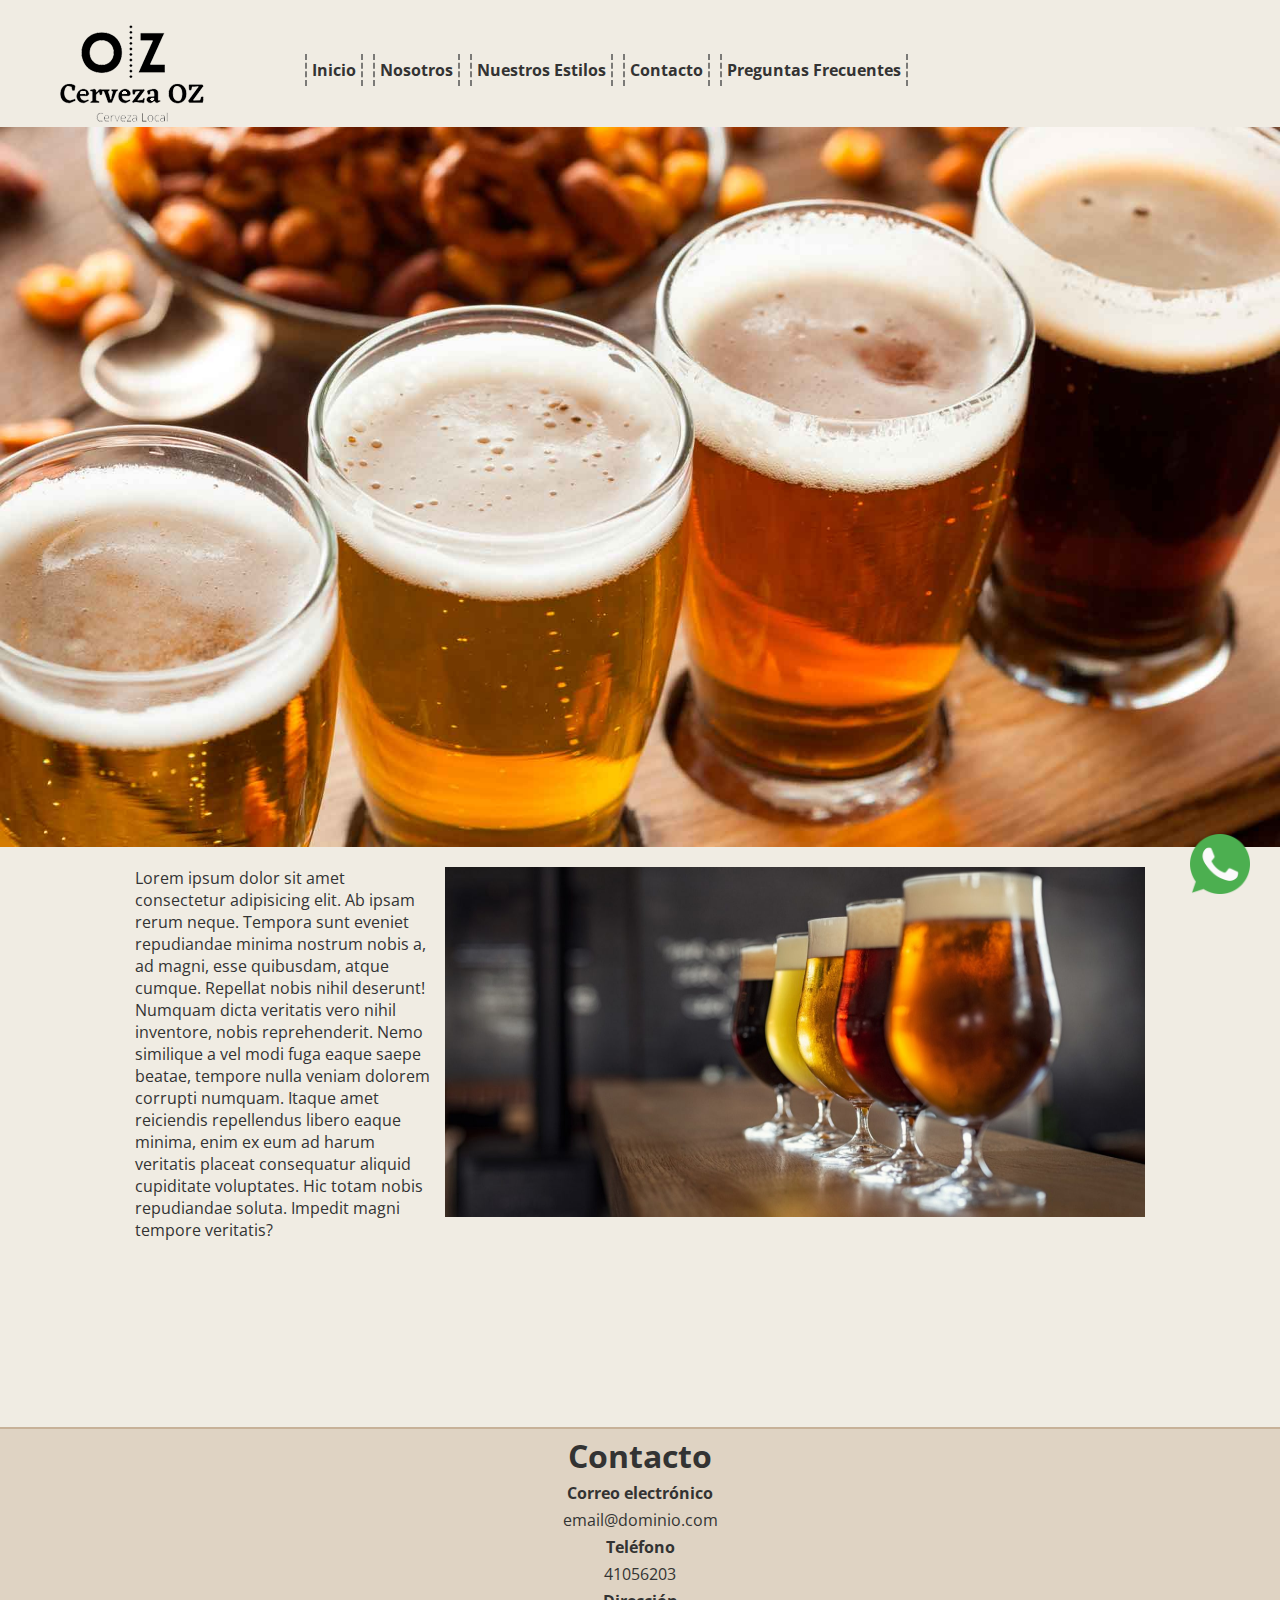
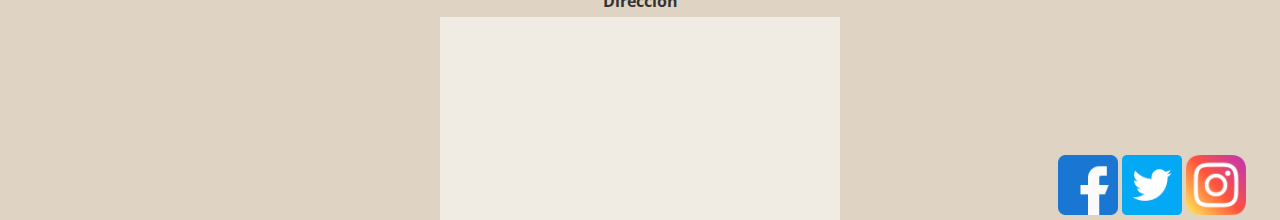
==== index.html @ 5f1de96c "Iniciando GIT en el Proyecto" ====
<!DOCTYPE html>
<html lang="en">

<head>
    <meta charset="UTF-8">
    <meta http-equiv="X-UA-Compatible" content="IE=edge">
    <meta name="viewport" content="width=device-width, initial-scale=1.0">
    <link rel="shortcut icon" href="./image/favicon.png" type="image/x-icon">
    <link rel="preconnect" href="https://fonts.googleapis.com">
    <link rel="preconnect" href="https://fonts.gstatic.com" crossorigin>
    <link href="https://fonts.googleapis.com/css2?family=Open+Sans:ital,wght@0,400;0,700;1,300&display=swap"
        rel="stylesheet">
    <link rel="stylesheet" href="./css/style.css">
    <title>Cerveceria OZ</title>
</head>

<body>    
    <div class="grillaPadre">
    <div class="header">
        <a href="./index.html"><img src="./image/logo.png" alt="Logo de la pagina" class="header__logo"></a>
        <nav class="nav">
            <ul>
                <li class="nav__lista"><a href="./index.html">Inicio</a></li>
                <li class="nav__lista"><a href="./pages/nosotros.html">Nosotros</a></li>
                <li class="nav__lista"><a href="./pages/estilos.html">Nuestros Estilos</a></li>
                <li class="nav__lista"><a href="./pages/contacto.html">Contacto</a></li>
                <li class="nav__lista"><a href="./pages/preguntas.html">Preguntas Frecuentes</a></li>
            </ul>
        </nav>
    </div>
    <div class="presentacion">
        <div class="contenedor">
        <img src="./image/muestra.jpg" alt="Cabecera de pagina - Muestras de cervezas" width="100%" class="img-presentacion__img">
        <div class="texto">
            <p class="texto__p">Lorem ipsum dolor sit amet consectetur adipisicing elit. Ab ipsam rerum neque. Tempora
                sunt eveniet repudiandae minima nostrum nobis a, ad magni, esse quibusdam, atque cumque. Repellat nobis
                nihil deserunt! Numquam dicta veritatis vero nihil inventore, nobis reprehenderit. Nemo similique a vel
                modi fuga eaque saepe beatae, tempore nulla veniam dolorem corrupti numquam. Itaque amet reiciendis
                repellendus libero eaque minima, enim ex eum ad harum veritatis placeat consequatur aliquid cupiditate
                voluptates. Hic totam nobis repudiandae soluta. Impedit magni tempore veritatis?</p>
            <img src="./image/cervezas.jpg" alt="" class="texto__img">
        </div>
        </div>
    </div>
    <div class="footer">
        <div class="footer__div">
            <h1 class="footer__div--h1">Contacto</h1>
            <h4 class="footer__div--h4">Correo electrónico</h4>
            <p class="footer__div--p">email@dominio.com</p>
            <h4 class="footer__div--h4">Teléfono</h4>
            <p class="footer__div--p">41056203</p>
            <h4 class="footer__div--h4">Dirección</h4>
        </div>
        <iframe
        src="https://www.google.com/maps/embed?pb=!1m18!1m12!1m3!1d1264.5127644957684!2d-59.37631763807534!3d-26.307640936255822!2m3!1f0!2f0!3f0!3m2!1i1024!2i768!4f13.1!3m3!1m2!1s0x9443975334f1b779%3A0xaf31d4d27e562c90!2sZby%20MiniMarket!5e0!3m2!1ses-419!2sar!4v1640128660720!5m2!1ses-419!2sar"
        width="400" height="300" style="border:0;" allowfullscreen="" loading="lazy" class="footer__mapa"></iframe>
        <div class="footer__redes">
            <a href="#"><img src="./image/facebook.png" alt="facebook" class="footer__redes--img"></a>
            <a href="#"><img src="./image/gorjeo.png" alt="twitter" class="footer__redes--img"></a>
            <a href="#"><img src="./image/instagram.png" alt="instagram" class="footer__redes--img"></a>
            <a href="#"><img src="./image/whatsapp.png" alt="whatsapp" class="imgWsp"></a>
        </div>
    </div>
    </div>
</body>
</html>
---- css/style.css ----
*{
    margin: 0;
    padding: 0;
    font-family: 'Open Sans', sans-serif;
    background-color: #F0ECE3;
    --footer-color: #DFD3C3;
    color: rgb(51, 51, 51);
    box-sizing: border-box;
}

.grillaPadre {
    display: grid;
    grid-template-columns: repeat(3, 1fr);
    grid-template-rows: 7% 67% 26%;
    grid-template-areas: 
    " nav nav nav "
    " presentacion presentacion presentacion "
    " footer footer footer ";
}

.header {
    grid-area: nav;
    margin: 5px;
    padding: 5px; 
    display: flex;
    justify-content: flex-start;
    align-items: center;
    flex-wrap: wrap;
}

.nav ul{
    display: flex;
    list-style: none;
    margin-left: 40px;
}

.nav li {
    margin: 5px;
    padding: 5px;
    border-right: rgba(65, 65, 65, 0.667) 2px dashed;
    border-left: rgba(65, 65, 65, 0.667) 2px dashed;
}

.header__logo {
    margin: 15px 0px 0px 0px;
}

.nav__lista a {
    text-decoration: none;
    font-weight: bold;
}

.nav__lista a:visited{
    color: black;
}

.nav__lista a:hover {
    font-size: 20px;
    color: #A68DAD;
    transition: all .5s ease-in-out;
}

/* index */

.presentacion {
    grid-area: presentacion;
    display: flex;
    flex-direction: column;
    flex-wrap: wrap;
}

.contenedor {
    display: flex;
    flex-direction: column;
}

.texto {
    margin: 15px 0px;
    padding: 5px;
    display: flex;
    justify-content: center;
} 

.texto__img {
    width: 700px;
    height: 350px;
}

.texto__p {
    width: 300px;
    height: 300px;
    margin-right: 10px;
}

/* Fin Index */


/* Pagina Nosotros */
.grillaNosotros {
    display: grid;
    grid-template-columns: repeat(3, 1fr);
    grid-template-rows: 7% 67% 26%;
    grid-template-areas: 
    " nav nav nav "
    " nosotros nosotros nosotros "
    " footer footer footer ";
}
.nosotros {
    grid-area: nosotros;
}
.divNosotros {
    display: flex;
    justify-content: space-around;
    margin: 15px 0px;
    padding: 5px;
}

.divNosotros__p {
    text-align: center;
    width: 700px;
    height: 250px; 
}

/* Fin pagina nosotros */

/* Pagina Estilos */
.grillaEstilos {
    display: grid;
    grid-template-columns: repeat(3, 1fr);
    grid-template-rows: 15% 40% 45%;
    grid-template-areas: 
    " nav nav nav "
    " estilos estilos estilos "
    " footer footer footer ";
}

.estilos {
    grid-area: estilos;
}

.divEstilos {
    display: flex;
    justify-content: space-evenly;
    flex-wrap: wrap;
}

.divEstilos-hijo {
    padding: 5px;
    width: 600px;
    border: solid 1px gray;
    border-radius: 2%;
}

.divEstilos img{
    margin: 15px;
    width: 250px;
    height: 350px;
}

.divEstilos p {
    display: inline-block;
    position: absolute;
    margin: 10px;
    width: 250px;
    height: 200px;
}

.div__ul {
    margin-left: 15px;
    list-style: none;
}

.div__negrita {
    padding: 3px;
    font-weight: bold;
    border-left: 1px solid gray;
} 

/* Fin Pagina Estilos */

/* Pagina de contacto */
.grillaContacto {
    display: grid;
    grid-template-columns: repeat(3, 1fr);
    grid-template-rows: 15% 40% 45%;
    grid-template-areas: 
    " nav nav nav "
    " contacto contacto contacto "
    " footer footer footer ";
}

.contacto {
    grid-area: contacto;
}

.formulario {
    display: flex;
    justify-content: center;
    flex-wrap: wrap;
    margin: 10px 15px 0px 15px;
    padding: 15px;
}

.formulario fieldset{
    display: flex;
    flex-direction: column;
    align-items: center;
    width: 600px;
}
.formulario label {
    margin: 15px 0px 0px 15px;
}

.formulario input {
    margin: 0px 0px 15px 15px;
    text-align: center;
}

/* Fin de pagina de contacto */

/* Pagina Preguntas Frecuentes */

.grillaPreguntas {
    display: grid;
    grid-template-columns: repeat(3, 1fr);
    grid-template-rows: 15% 40% 45%;
    grid-template-areas: 
    " nav nav nav "
    " pregunta pregunta pregunta "
    " footer footer footer ";
}

.preguntas {
    grid-area: preguntas;
}

.divPreguntas {
    display: flex;
    flex-direction: column;
    align-items: center;
    margin: 5px;
    text-align: center;
    flex-wrap: wrap;
}

.divPreguntas h2 {
    margin: 5px;
}

.divPreguntas__p {
    width: 395px;
}

/* Fin Pagina Preguntas Frecuentes */


/* Footer */
.footer {
    grid-area: footer;
    background: var(--footer-color);
    border-top: 2px #C7B198 solid;
    margin-top: 80px;
    display: flex;
    align-items: center;
    flex-direction: column;
    justify-content: flex-end;
}

.footer__div {
    background-color: var(--footer-color);
    text-align: center;
}

.footer__div--h1 {
    background-color: var(--footer-color);
    margin: 5px;
}

.footer__div--h4 {
    background-color: var(--footer-color);
    margin: 5px;
}

.footer__div--p {
    background-color: var(--footer-color);
    margin: 5px;
} 

.footer__redes {
    background-color: var(--footer-color);  
    position: absolute;
    margin-left: 80%;
    margin-top: 22%;
}

.footer a {
    background-color: var(--footer-color);
}
.footer__redes--img {
    background-color: var(--footer-color);
    width: 60px;
    height: 60px;
}

.imgWsp {
    background-color: transparent;
    position: fixed;
    width: 60px;
    height: 60px;
    bottom: 6px;
    right: 30px;
}  

/* Fin Footer */ 

/* Responsive */

@media screen  {
    
}
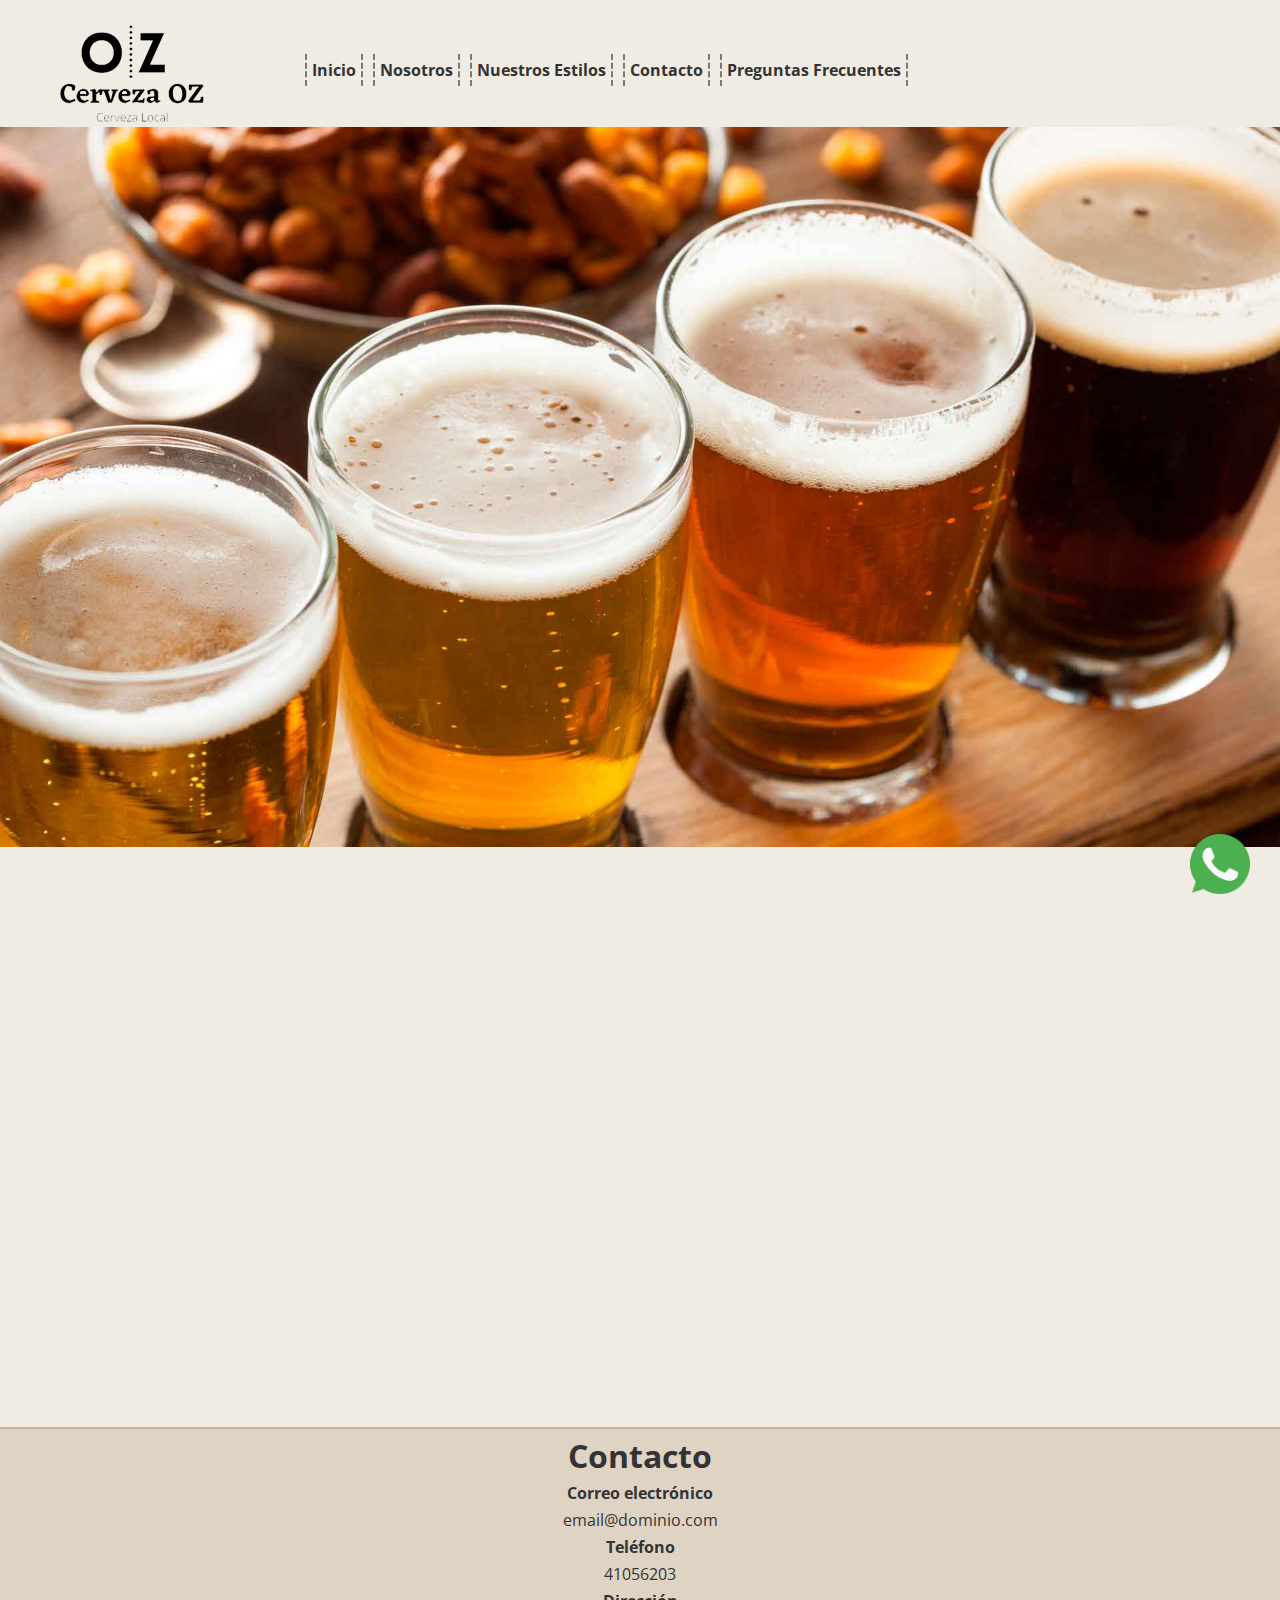
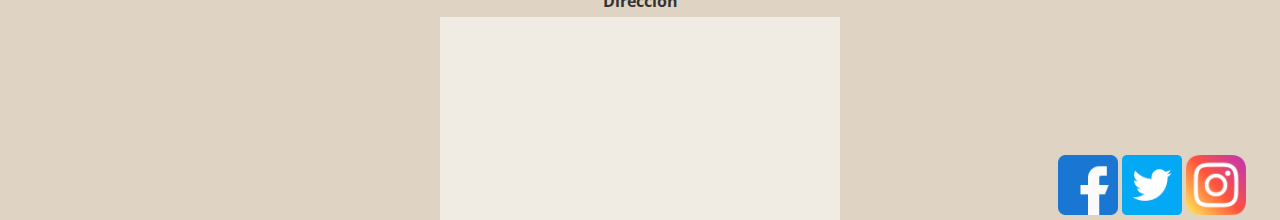
==== commit 4b8715c2: "Agregado de animaciones en pagina index y estilos" ====
--- a/index.html
+++ b/index.html
@@ -11,6 +11,7 @@
     <link href="https://fonts.googleapis.com/css2?family=Open+Sans:ital,wght@0,400;0,700;1,300&display=swap"
         rel="stylesheet">
     <link rel="stylesheet" href="./css/style.css">
+    <link href="https://unpkg.com/aos@2.3.1/dist/aos.css" rel="stylesheet">
     <title>Cerveceria OZ</title>
 </head>
 
@@ -32,13 +33,13 @@
         <div class="contenedor">
         <img src="./image/muestra.jpg" alt="Cabecera de pagina - Muestras de cervezas" width="100%" class="img-presentacion__img">
         <div class="texto">
-            <p class="texto__p">Lorem ipsum dolor sit amet consectetur adipisicing elit. Ab ipsam rerum neque. Tempora
+            <p data-aos="fade-left" class="texto__p">Lorem ipsum dolor sit amet consectetur adipisicing elit. Ab ipsam rerum neque. Tempora
                 sunt eveniet repudiandae minima nostrum nobis a, ad magni, esse quibusdam, atque cumque. Repellat nobis
                 nihil deserunt! Numquam dicta veritatis vero nihil inventore, nobis reprehenderit. Nemo similique a vel
                 modi fuga eaque saepe beatae, tempore nulla veniam dolorem corrupti numquam. Itaque amet reiciendis
                 repellendus libero eaque minima, enim ex eum ad harum veritatis placeat consequatur aliquid cupiditate
                 voluptates. Hic totam nobis repudiandae soluta. Impedit magni tempore veritatis?</p>
-            <img src="./image/cervezas.jpg" alt="" class="texto__img">
+            <img data-aos="fade-left" src="./image/cervezas.jpg" alt="" class="texto__img">
         </div>
         </div>
     </div>
@@ -62,5 +63,9 @@
         </div>
     </div>
     </div>
+    <script src="https://unpkg.com/aos@2.3.1/dist/aos.js"></script>
+    <script>
+        AOS.init();
+    </script>
 </body>
 </html>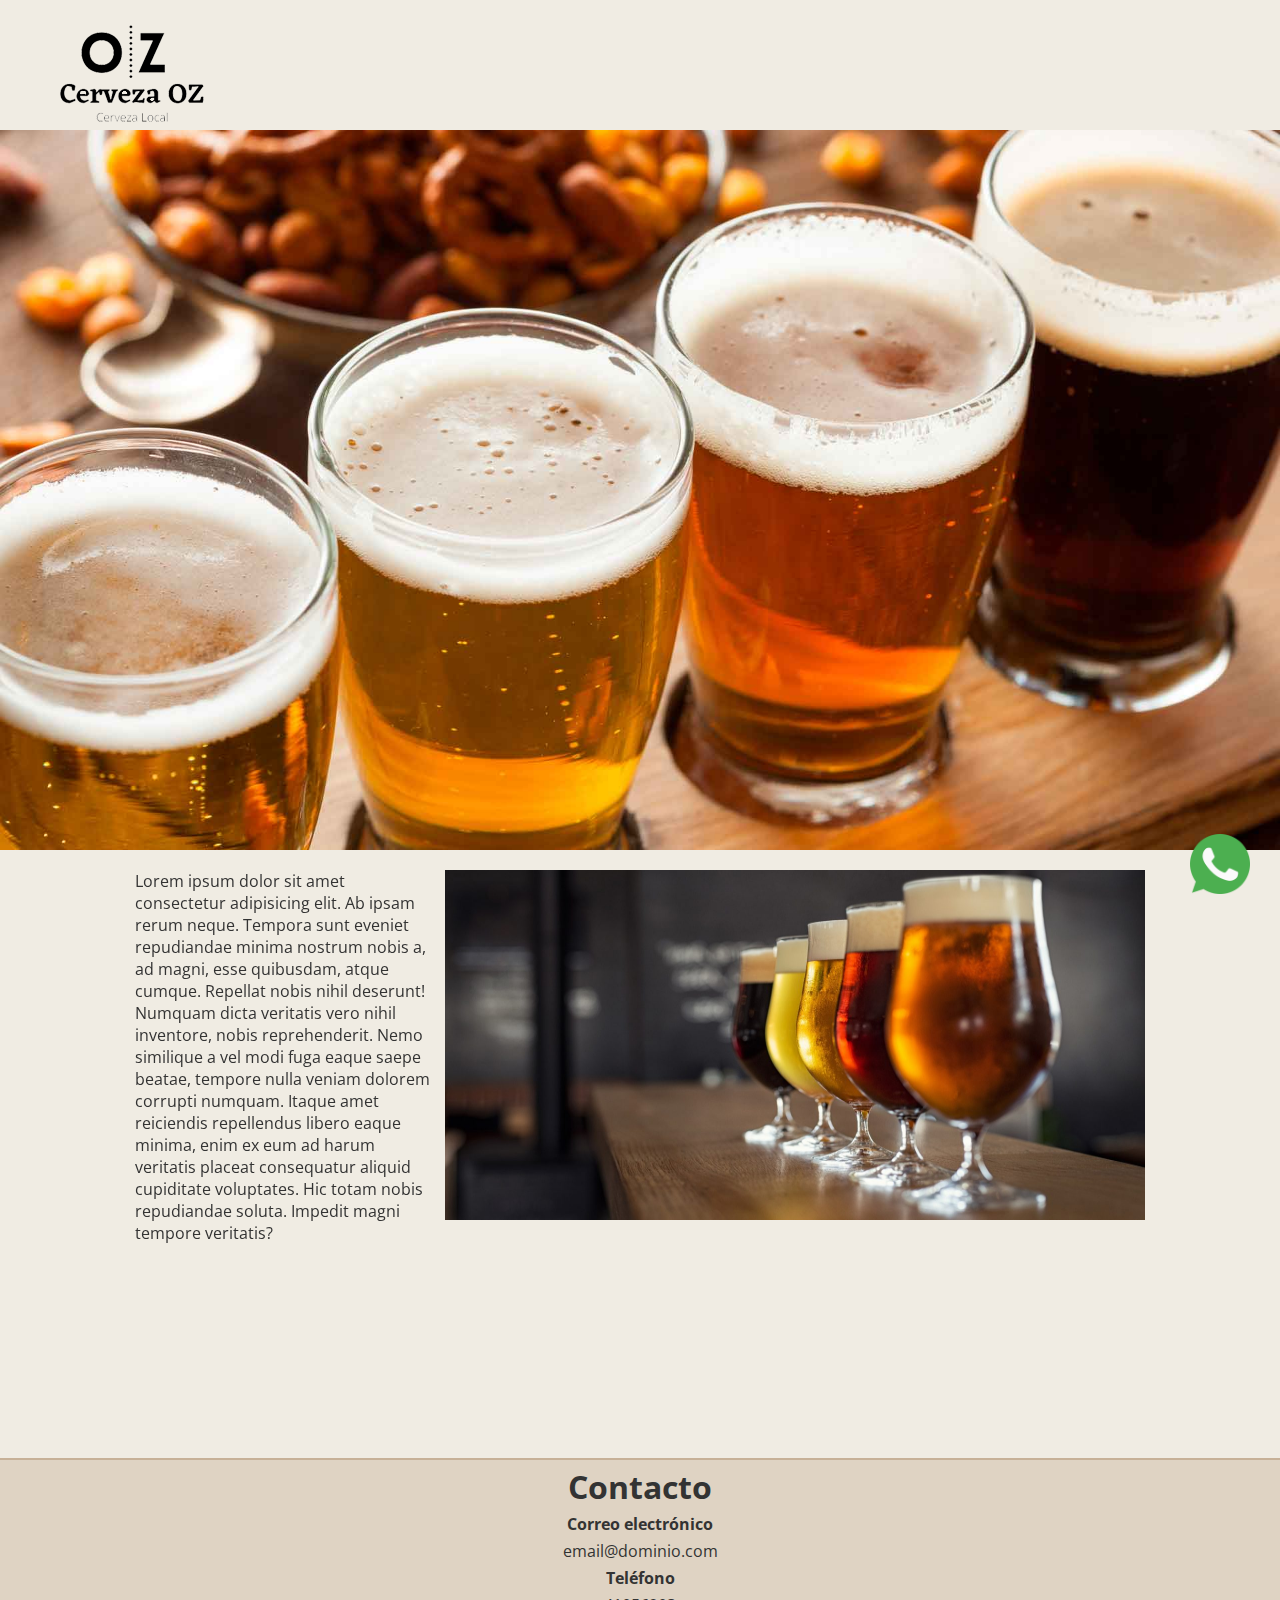
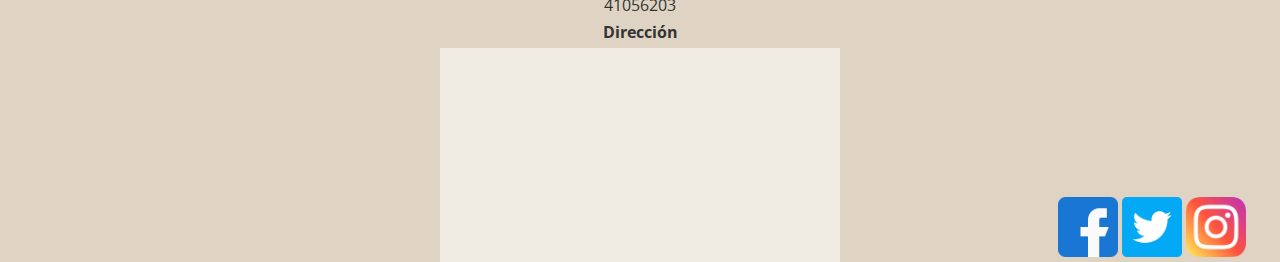
==== commit 0f291502: "Agregando bootstrap al proyecto" ====
--- a/index.html
+++ b/index.html
@@ -10,62 +10,76 @@
     <link rel="preconnect" href="https://fonts.gstatic.com" crossorigin>
     <link href="https://fonts.googleapis.com/css2?family=Open+Sans:ital,wght@0,400;0,700;1,300&display=swap"
         rel="stylesheet">
+            <!-- link a bootstrap -->
+    <link href="https://cdn.jsdelivr.net/npm/bootstrap@5.1.3/dist/css/bootstrap.min.css" rel="stylesheet"
+        integrity="sha384-1BmE4kWBq78iYhFldvKuhfTAU6auU8tT94WrHftjDbrCEXSU1oBoqyl2QvZ6jIW3" crossorigin="anonymous">
     <link rel="stylesheet" href="./css/style.css">
     <link href="https://unpkg.com/aos@2.3.1/dist/aos.css" rel="stylesheet">
     <title>Cerveceria OZ</title>
 </head>
 
-<body>    
+<body>
     <div class="grillaPadre">
-    <div class="header">
-        <a href="./index.html"><img src="./image/logo.png" alt="Logo de la pagina" class="header__logo"></a>
-        <nav class="nav">
-            <ul>
-                <li class="nav__lista"><a href="./index.html">Inicio</a></li>
-                <li class="nav__lista"><a href="./pages/nosotros.html">Nosotros</a></li>
-                <li class="nav__lista"><a href="./pages/estilos.html">Nuestros Estilos</a></li>
-                <li class="nav__lista"><a href="./pages/contacto.html">Contacto</a></li>
-                <li class="nav__lista"><a href="./pages/preguntas.html">Preguntas Frecuentes</a></li>
-            </ul>
-        </nav>
-    </div>
-    <div class="presentacion">
-        <div class="contenedor">
-        <img src="./image/muestra.jpg" alt="Cabecera de pagina - Muestras de cervezas" width="100%" class="img-presentacion__img">
-        <div class="texto">
-            <p data-aos="fade-left" class="texto__p">Lorem ipsum dolor sit amet consectetur adipisicing elit. Ab ipsam rerum neque. Tempora
-                sunt eveniet repudiandae minima nostrum nobis a, ad magni, esse quibusdam, atque cumque. Repellat nobis
-                nihil deserunt! Numquam dicta veritatis vero nihil inventore, nobis reprehenderit. Nemo similique a vel
-                modi fuga eaque saepe beatae, tempore nulla veniam dolorem corrupti numquam. Itaque amet reiciendis
-                repellendus libero eaque minima, enim ex eum ad harum veritatis placeat consequatur aliquid cupiditate
-                voluptates. Hic totam nobis repudiandae soluta. Impedit magni tempore veritatis?</p>
-            <img data-aos="fade-left" src="./image/cervezas.jpg" alt="" class="texto__img">
+        <div class="header">
+            <ga href="./index.html"><img src="./image/logo.png" alt="Logo de la pagina" class="header__logo"></a>
+                <nav class="nav">
+                    <ul>
+                        <li class="nav__lista"><a href="./index.html">Inicio</a></li>
+                        <li class="nav__lista"><a href="./pages/nosotros.html">Nosotros</a></li>
+                        <li class="nav__lista"><a href="./pages/estilos.html">Nuestros Estilos</a></li>
+                        <li class="nav__lista"><a href="./pages/contacto.html">Contacto</a></li>
+                        <li class="nav__lista"><a href="./pages/preguntas.html">Preguntas Frecuentes</a></li>
+                    </ul>
+                </nav>
         </div>
+        <div class="presentacion">
+            <div class="contenedor">
+                <img src="./image/muestra.jpg" alt="Cabecera de pagina - Muestras de cervezas" width="100%"
+                    class="img-presentacion__img">
+                <div class="texto">
+                    <p data-aos="fade-left" class="texto__p">Lorem ipsum dolor sit amet consectetur adipisicing elit. Ab
+                        ipsam rerum neque. Tempora
+                        sunt eveniet repudiandae minima nostrum nobis a, ad magni, esse quibusdam, atque cumque.
+                        Repellat nobis
+                        nihil deserunt! Numquam dicta veritatis vero nihil inventore, nobis reprehenderit. Nemo
+                        similique a vel
+                        modi fuga eaque saepe beatae, tempore nulla veniam dolorem corrupti numquam. Itaque amet
+                        reiciendis
+                        repellendus libero eaque minima, enim ex eum ad harum veritatis placeat consequatur aliquid
+                        cupiditate
+                        voluptates. Hic totam nobis repudiandae soluta. Impedit magni tempore veritatis?</p>
+                    <img data-aos="fade-left" src="./image/cervezas.jpg" alt="" class="texto__img">
+                </div>
+            </div>
         </div>
-    </div>
-    <div class="footer">
-        <div class="footer__div">
-            <h1 class="footer__div--h1">Contacto</h1>
-            <h4 class="footer__div--h4">Correo electrónico</h4>
-            <p class="footer__div--p">email@dominio.com</p>
-            <h4 class="footer__div--h4">Teléfono</h4>
-            <p class="footer__div--p">41056203</p>
-            <h4 class="footer__div--h4">Dirección</h4>
+        <div class="footer">
+            <div class="footer__div">
+                <h1 class="footer__div--h1">Contacto</h1>
+                <h4 class="footer__div--h4">Correo electrónico</h4>
+                <p class="footer__div--p">email@dominio.com</p>
+                <h4 class="footer__div--h4">Teléfono</h4>
+                <p class="footer__div--p">41056203</p>
+                <h4 class="footer__div--h4">Dirección</h4>
+            </div>
+            <iframe
+                src="https://www.google.com/maps/embed?pb=!1m18!1m12!1m3!1d1264.5127644957684!2d-59.37631763807534!3d-26.307640936255822!2m3!1f0!2f0!3f0!3m2!1i1024!2i768!4f13.1!3m3!1m2!1s0x9443975334f1b779%3A0xaf31d4d27e562c90!2sZby%20MiniMarket!5e0!3m2!1ses-419!2sar!4v1640128660720!5m2!1ses-419!2sar"
+                width="400" height="300" style="border:0;" allowfullscreen="" loading="lazy"
+                class="footer__mapa"></iframe>
+            <div class="footer__redes">
+                <a href="#"><img src="./image/facebook.png" alt="facebook" class="footer__redes--img"></a>
+                <a href="#"><img src="./image/gorjeo.png" alt="twitter" class="footer__redes--img"></a>
+                <a href="#"><img src="./image/instagram.png" alt="instagram" class="footer__redes--img"></a>
+                <a href="#"><img src="./image/whatsapp.png" alt="whatsapp" class="imgWsp"></a>
+            </div>
         </div>
-        <iframe
-        src="https://www.google.com/maps/embed?pb=!1m18!1m12!1m3!1d1264.5127644957684!2d-59.37631763807534!3d-26.307640936255822!2m3!1f0!2f0!3f0!3m2!1i1024!2i768!4f13.1!3m3!1m2!1s0x9443975334f1b779%3A0xaf31d4d27e562c90!2sZby%20MiniMarket!5e0!3m2!1ses-419!2sar!4v1640128660720!5m2!1ses-419!2sar"
-        width="400" height="300" style="border:0;" allowfullscreen="" loading="lazy" class="footer__mapa"></iframe>
-        <div class="footer__redes">
-            <a href="#"><img src="./image/facebook.png" alt="facebook" class="footer__redes--img"></a>
-            <a href="#"><img src="./image/gorjeo.png" alt="twitter" class="footer__redes--img"></a>
-            <a href="#"><img src="./image/instagram.png" alt="instagram" class="footer__redes--img"></a>
-            <a href="#"><img src="./image/whatsapp.png" alt="whatsapp" class="imgWsp"></a>
-        </div>
-    </div>
     </div>
     <script src="https://unpkg.com/aos@2.3.1/dist/aos.js"></script>
     <script>
         AOS.init();
     </script>
+    <script src="https://cdn.jsdelivr.net/npm/bootstrap@5.1.3/dist/js/bootstrap.bundle.min.js"
+        integrity="sha384-ka7Sk0Gln4gmtz2MlQnikT1wXgYsOg+OMhuP+IlRH9sENBO0LRn5q+8nbTov4+1p"
+        crossorigin="anonymous"></script>
 </body>
+
 </html>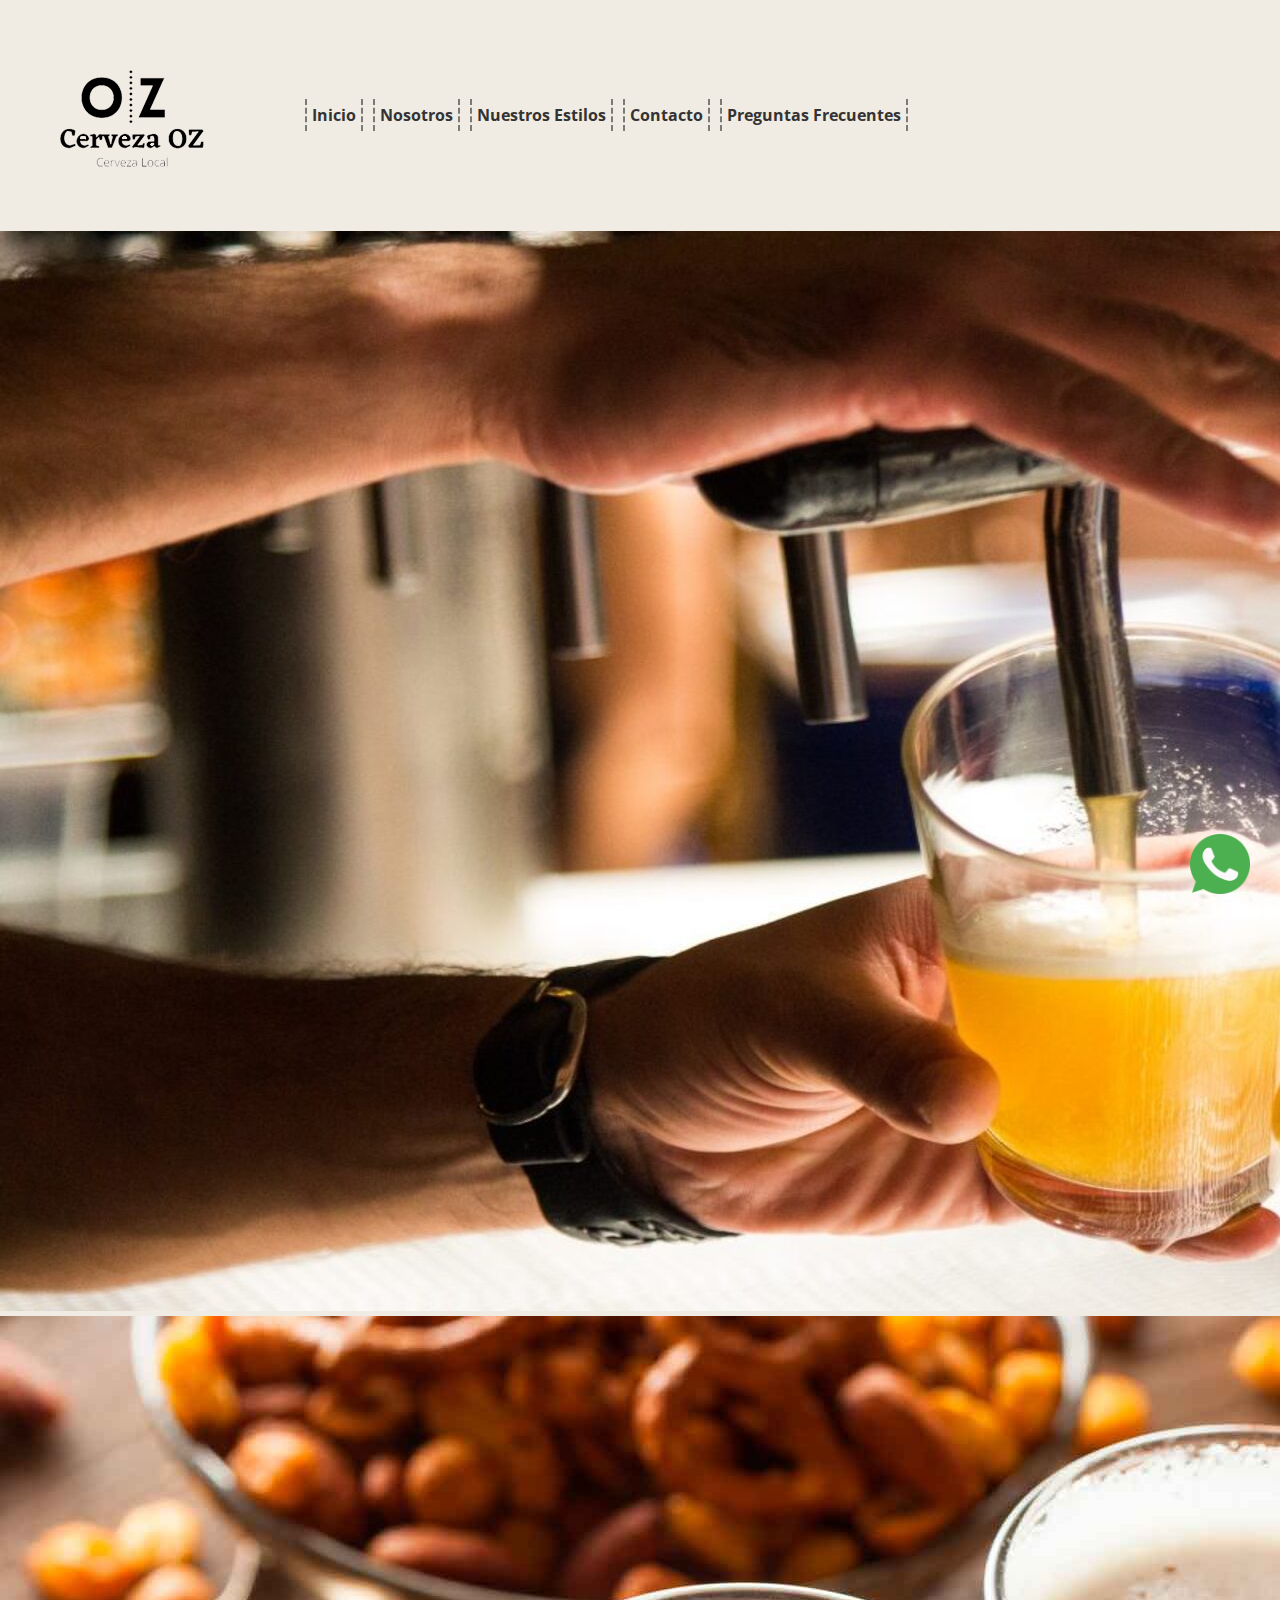
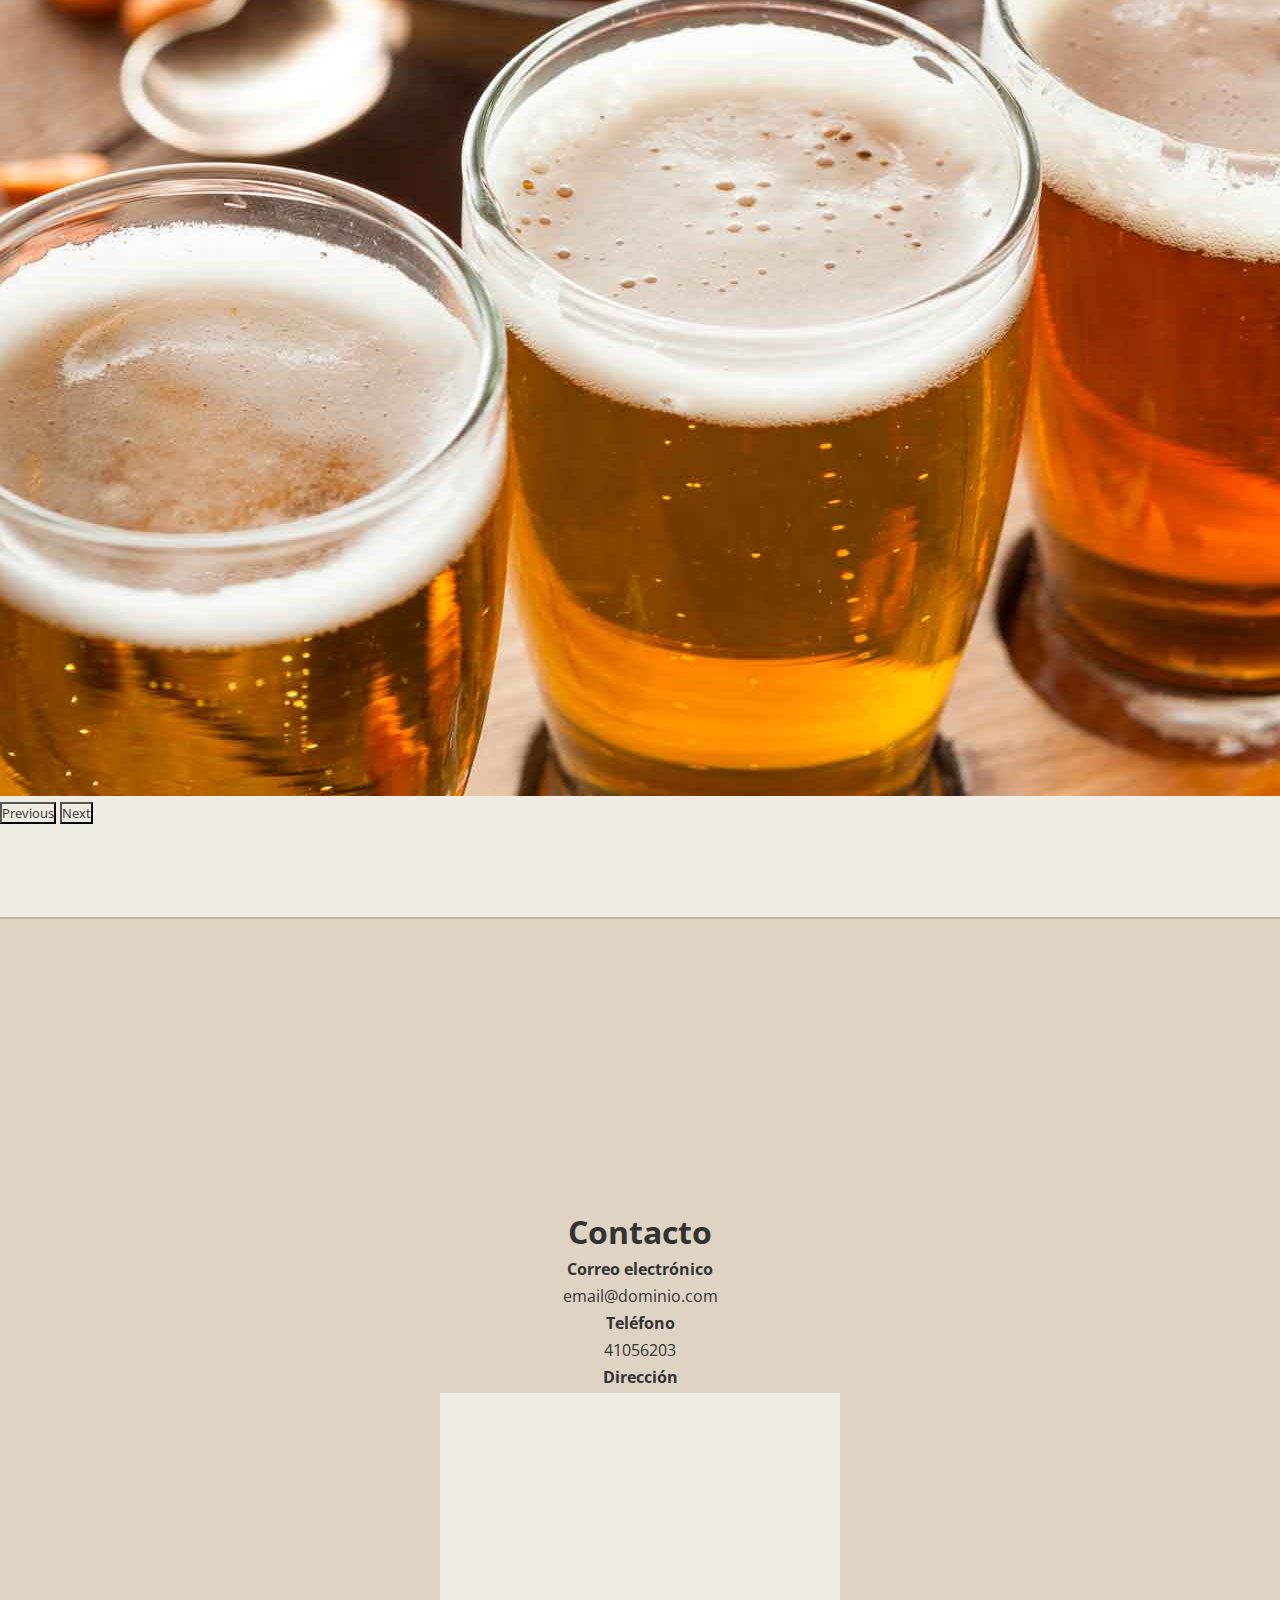
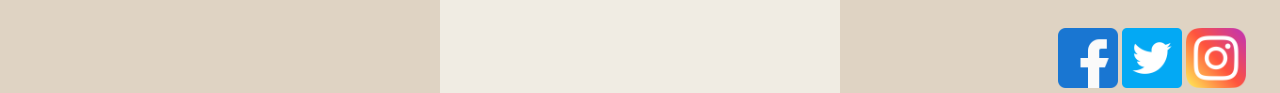
==== commit 12c8b50b: "Agregado de un carousel en pagina index y nosotros y scrollbar en estilos" ====
--- a/index.html
+++ b/index.html
@@ -10,7 +10,7 @@
     <link rel="preconnect" href="https://fonts.gstatic.com" crossorigin>
     <link href="https://fonts.googleapis.com/css2?family=Open+Sans:ital,wght@0,400;0,700;1,300&display=swap"
         rel="stylesheet">
-            <!-- link a bootstrap -->
+    <!-- link a bootstrap -->
     <link href="https://cdn.jsdelivr.net/npm/bootstrap@5.1.3/dist/css/bootstrap.min.css" rel="stylesheet"
         integrity="sha384-1BmE4kWBq78iYhFldvKuhfTAU6auU8tT94WrHftjDbrCEXSU1oBoqyl2QvZ6jIW3" crossorigin="anonymous">
     <link rel="stylesheet" href="./css/style.css">
@@ -21,21 +21,39 @@
 <body>
     <div class="grillaPadre">
         <div class="header">
-            <ga href="./index.html"><img src="./image/logo.png" alt="Logo de la pagina" class="header__logo"></a>
-                <nav class="nav">
-                    <ul>
-                        <li class="nav__lista"><a href="./index.html">Inicio</a></li>
-                        <li class="nav__lista"><a href="./pages/nosotros.html">Nosotros</a></li>
-                        <li class="nav__lista"><a href="./pages/estilos.html">Nuestros Estilos</a></li>
-                        <li class="nav__lista"><a href="./pages/contacto.html">Contacto</a></li>
-                        <li class="nav__lista"><a href="./pages/preguntas.html">Preguntas Frecuentes</a></li>
-                    </ul>
-                </nav>
+            <a href="./index.html"><img src="./image/logo.png" alt="Logo de la pagina" class="header__logo"></a>
+            <nav class="nav">
+                <ul>
+                    <li class="nav__lista"><a href="./index.html">Inicio</a></li>
+                    <li class="nav__lista"><a href="./pages/nosotros.html">Nosotros</a></li>
+                    <li class="nav__lista"><a href="./pages/estilos.html">Nuestros Estilos</a></li>
+                    <li class="nav__lista"><a href="./pages/contacto.html">Contacto</a></li>
+                    <li class="nav__lista"><a href="./pages/preguntas.html">Preguntas Frecuentes</a></li>
+                </ul>
+            </nav>
         </div>
         <div class="presentacion">
             <div class="contenedor">
-                <img src="./image/muestra.jpg" alt="Cabecera de pagina - Muestras de cervezas" width="100%"
-                    class="img-presentacion__img">
+                <div id="carouselExampleControls" class="carousel slide" data-bs-ride="carousel">
+                    <div class="carousel-inner">
+                        <div class="carousel-item active">
+                            <img src="./image/servida.jpg" class="d-block w-100" alt="...">
+                        </div>
+                        <div class="carousel-item">
+                            <img src="./image/muestra.jpg" class="d-block w-100" alt="...">
+                        </div>
+                    </div>
+                    <button class="carousel-control-prev" type="button" data-bs-target="#carouselExampleControls"
+                        data-bs-slide="prev">
+                        <span class="carousel-control-prev-icon" aria-hidden="true"></span>
+                        <span class="visually-hidden">Previous</span>
+                    </button>
+                    <button class="carousel-control-next" type="button" data-bs-target="#carouselExampleControls"
+                        data-bs-slide="next">
+                        <span class="carousel-control-next-icon" aria-hidden="true"></span>
+                        <span class="visually-hidden">Next</span>
+                    </button>
+                </div>
                 <div class="texto">
                     <p data-aos="fade-left" class="texto__p">Lorem ipsum dolor sit amet consectetur adipisicing elit. Ab
                         ipsam rerum neque. Tempora
--- a/css/style.css
+++ b/css/style.css
@@ -149,6 +149,16 @@
     width: 600px;
     border: solid 1px gray;
     border-radius: 2%;
+    overflow: scroll hidden;
+}
+
+.divEstilos-hijo::-webkit-scrollbar{
+    height: 7px;
+}
+
+.divEstilos-hijo::-webkit-scrollbar-thumb{
+    background-color: #C7B198;
+    border-radius: 10px;
 }
 
 .divEstilos img{
@@ -313,8 +323,3 @@
 
 /* Fin Footer */ 
 
-/* Responsive */
-
-@media screen  {
-    
-}